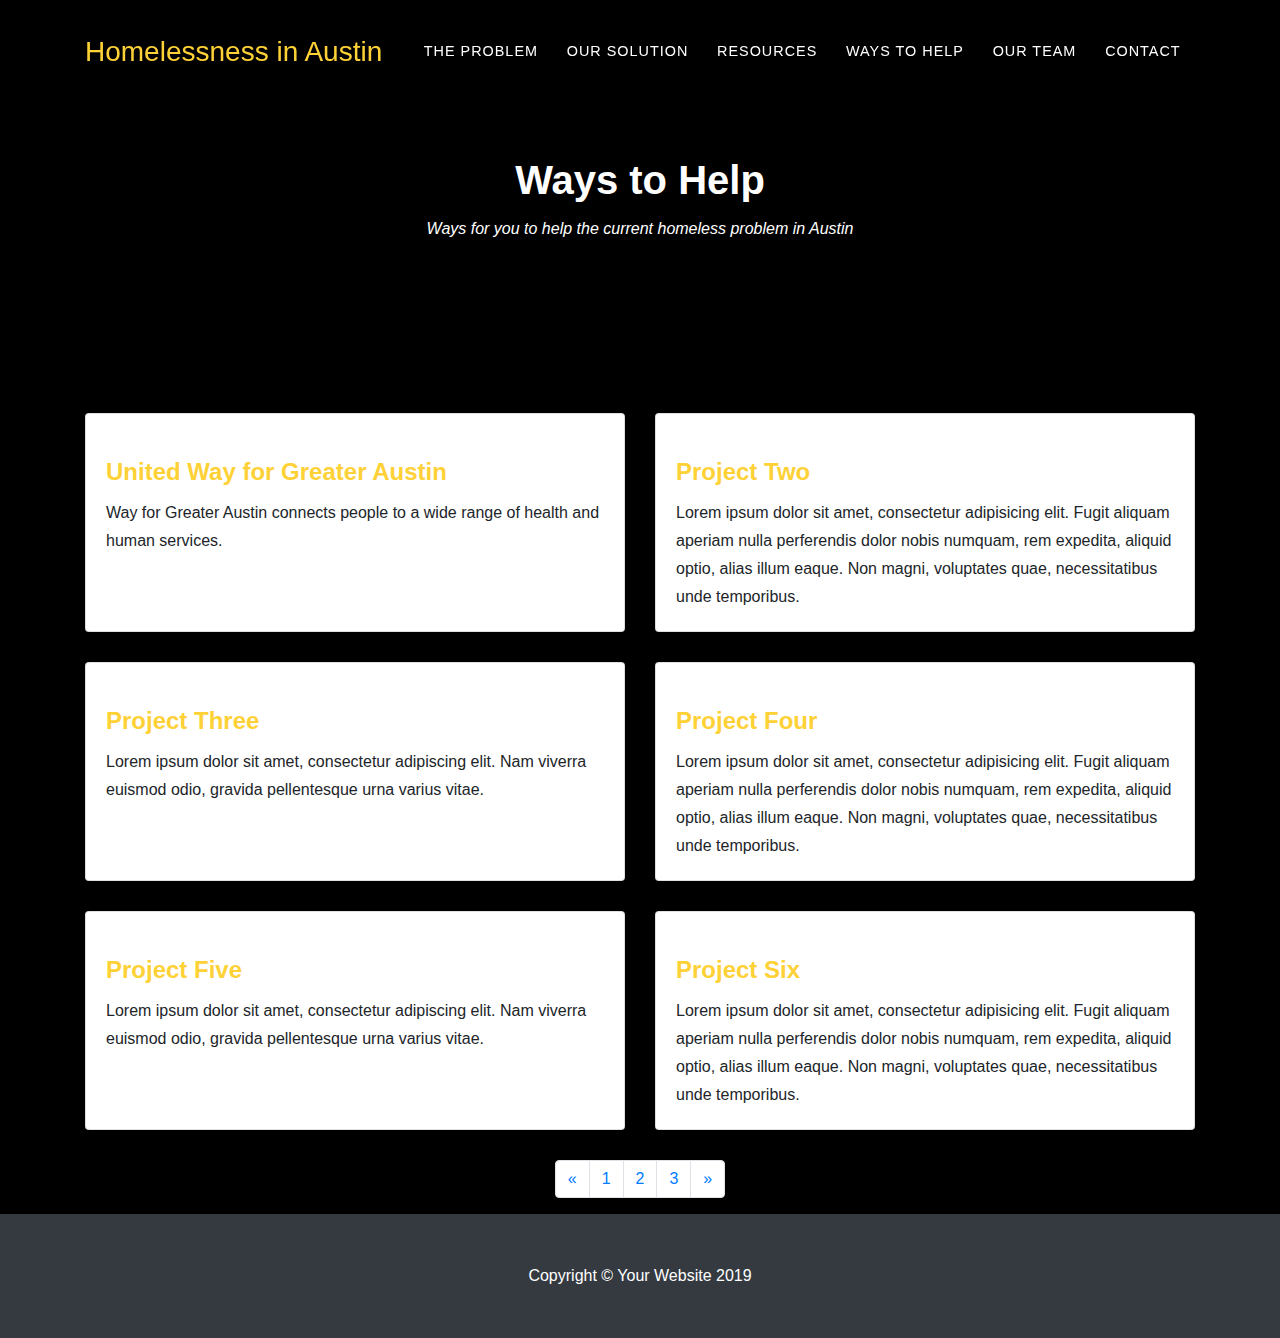
==== templates/help.html @ f566edd9 "Changes as of 2.24.2020" ====
<!DOCTYPE html>
<html lang="en">

<head>

  <meta charset="utf-8">
  <meta name="viewport" content="width=device-width, initial-scale=1, shrink-to-fit=no">
  <meta name="description" content="">
  <meta name="author" content="">

  <title>Ways to Help</title>

  <!-- Bootstrap core CSS -->
  <link href="../static/bootstrap.min.css" rel="stylesheet">

  <!-- Custom styles for this template -->
  <link href="../static/modern-business.css" rel="stylesheet">
  <link href="../static/agency.css" rel="stylesheet">

</head>

<body id="page-top">

    <!-- Navigation -->
  <nav class="navbar navbar-expand-lg navbar-dark fixed-top" id="mainNav">
    <div class="container">
      <a class="navbar-brand js-scroll-trigger" href="https://areye2020.pythonanywhere.com/">Homelessness in Austin</a>
      <button class="navbar-toggler navbar-toggler-right" type="button" data-toggle="collapse" data-target="#navbarResponsive" aria-controls="navbarResponsive" aria-expanded="false" aria-label="Toggle navigation">
        Menu
        <i class="fas fa-bars"></i>
      </button>
      <div class="collapse navbar-collapse" id="navbarResponsive">
        <ul class="navbar-nav text-uppercase ml-auto">
          <li class="nav-item">
            <a class="nav-link js-scroll-trigger" href="https://areye2020.pythonanywhere.com#services">The Problem</a>
          </li>
          <li class="nav-item">
            <a class="nav-link js-scroll-trigger" href="https://areye2020.pythonanywhere.com#about">Our Solution</a>
          </li>
          <li class="nav-item">
            <a class="nav-link js-scroll-trigger" href="https://areye2020.pythonanywhere.com/resources">Resources</a>
          </li>
          <li class="nav-item">
            <a class="nav-link js-scroll-trigger" href="https://areye2020.pythonanywhere.com/help">Ways to Help</a>
          </li>
          <li class="nav-item">
            <a class="nav-link js-scroll-trigger" href="https://areye2020.pythonanywhere.com#team">Our Team</a>
          </li>
          <li class="nav-item">
            <a class="nav-link js-scroll-trigger" href="https://areye2020.pythonanywhere.com#contact">Contact</a>
          </li>
        </ul>
      </div>
    </div>
  </nav>

  <style>
      #page-top{
        background-color: black;
      }
  </style>

    <section class="page-section" id="title">
    <div class="container">
      <div class="row">
        <div class="col-lg-12 text-center">
          <h2 class="section-heading">Ways to Help</h2>
          <h3 class="section-subheading">Ways for you to help the current homeless problem in Austin</h3>
        </div>
      </div>
    </div>
  </section>

  <style>
      .section-heading{
          color: white;
      }
      .section-subheading{
          color: white;
      }
  </style>


  <!-- Page Content -->
  <div class="container">
    <div class="row">
      <div class="col-lg-6 portfolio-item">
        <div class="card h-100">
          <a href="/h1"><img class="card-img-top" src="http://placehold.it/700x400" alt=""></a>
          <div class="card-body">
            <h4 class="card-title">
              <a href="/h1">United Way for Greater Austin</a>
            </h4>
            <p class="card-text">Way for Greater Austin connects people to a wide range of health and human services.</p>
          </div>
        </div>
      </div>
      <div class="col-lg-6 portfolio-item">
        <div class="card h-100">
          <a href="/h2"><img class="card-img-top" src="http://placehold.it/700x400" alt=""></a>
          <div class="card-body">
            <h4 class="card-title">
              <a href="/h2">Project Two</a>
            </h4>
            <p class="card-text">Lorem ipsum dolor sit amet, consectetur adipisicing elit. Fugit aliquam aperiam nulla perferendis dolor nobis numquam, rem expedita, aliquid optio, alias illum eaque. Non magni, voluptates quae, necessitatibus unde temporibus.</p>
          </div>
        </div>
      </div>
      <div class="col-lg-6 portfolio-item">
        <div class="card h-100">
          <a href="/h3"><img class="card-img-top" src="http://placehold.it/700x400" alt=""></a>
          <div class="card-body">
            <h4 class="card-title">
              <a href="/h3">Project Three</a>
            </h4>
            <p class="card-text">Lorem ipsum dolor sit amet, consectetur adipiscing elit. Nam viverra euismod odio, gravida pellentesque urna varius vitae.</p>
          </div>
        </div>
      </div>
      <div class="col-lg-6 portfolio-item">
        <div class="card h-100">
          <a href="/h4"><img class="card-img-top" src="http://placehold.it/700x400" alt=""></a>
          <div class="card-body">
            <h4 class="card-title">
              <a href="/h4">Project Four</a>
            </h4>
            <p class="card-text">Lorem ipsum dolor sit amet, consectetur adipisicing elit. Fugit aliquam aperiam nulla perferendis dolor nobis numquam, rem expedita, aliquid optio, alias illum eaque. Non magni, voluptates quae, necessitatibus unde temporibus.</p>
          </div>
        </div>
      </div>
      <div class="col-lg-6 portfolio-item">
        <div class="card h-100">
          <a href="/h5"><img class="card-img-top" src="http://placehold.it/700x400" alt=""></a>
          <div class="card-body">
            <h4 class="card-title">
              <a href="/h5">Project Five</a>
            </h4>
            <p class="card-text">Lorem ipsum dolor sit amet, consectetur adipiscing elit. Nam viverra euismod odio, gravida pellentesque urna varius vitae.</p>
          </div>
        </div>
      </div>
      <div class="col-lg-6 portfolio-item">
        <div class="card h-100">
          <a href="/h6"><img class="card-img-top" src="http://placehold.it/700x400" alt=""></a>
          <div class="card-body">
            <h4 class="card-title">
              <a href="/h6">Project Six</a>
            </h4>
            <p class="card-text">Lorem ipsum dolor sit amet, consectetur adipisicing elit. Fugit aliquam aperiam nulla perferendis dolor nobis numquam, rem expedita, aliquid optio, alias illum eaque. Non magni, voluptates quae, necessitatibus unde temporibus.</p>
          </div>
        </div>
      </div>
    </div>
    <!-- /.row -->

    <!-- Pagination -->
    <ul class="pagination justify-content-center">
      <li class="page-item">
        <a class="page-link" href="#" aria-label="Previous">
          <span aria-hidden="true">&laquo;</span>
          <span class="sr-only">Previous</span>
        </a>
      </li>
      <li class="page-item">
        <a class="page-link" href="#">1</a>
      </li>
      <li class="page-item">
        <a class="page-link" href="#">2</a>
      </li>
      <li class="page-item">
        <a class="page-link" href="#">3</a>
      </li>
      <li class="page-item">
        <a class="page-link" href="#" aria-label="Next">
          <span aria-hidden="true">&raquo;</span>
          <span class="sr-only">Next</span>
        </a>
      </li>
    </ul>

  </div>
  <!-- /.container -->

  <!-- Footer -->
  <footer class="py-5 bg-dark">
    <div class="container">
      <p class="m-0 text-center text-white">Copyright &copy; Your Website 2019</p>
    </div>
    <!-- /.container -->
  </footer>

  <!-- Bootstrap core JavaScript -->
  <script src="../static/jquery.min.js"></script>
  <script src="../static/bootstrap.bundle.min.js"></script>

  <!-- Plugin JavaScript -->
  <script src="../static/jquery.easing.min.js"></script>

  <!-- Contact form JavaScript -->
  <script src="../static/jqBootstrapValidation.js"></script>
  <script src="../static/contact_me.js"></script>

  <!-- Custom scripts for this template -->
  <script src="../static/agency.min.js"></script>

</body>

</html>
---- static/modern-business.css ----
/*!
 * Start Bootstrap - Modern Business (https://startbootstrap.com/template-overviews/modern-business)
 * Copyright 2013-2019 Start Bootstrap
 * Licensed under MIT (https://github.com/BlackrockDigital/startbootstrap-logomodern-business-nav/blob/master/LICENSE)
 */
body {
  padding-top: 56px;
}

.carousel-item {
  height: 65vh;
  min-height: 300px;
  background: no-repeat center center scroll;
  -webkit-background-size: cover;
  -moz-background-size: cover;
  -o-background-size: cover;
  background-size: cover;
}

.portfolio-item {
  margin-bottom: 30px;
}
---- static/agency.css ----
/*!
 * Start Bootstrap - Agency v5.2.2 (https://startbootstrap.com/template-overviews/agency)
 * Copyright 2013-2019 Start Bootstrap
 * Licensed under MIT (https://github.com/BlackrockDigital/startbootstrap-agency/blob/master/LICENSE)
 */

body {
  overflow-x: hidden;
  font-family: 'Roboto Slab', -apple-system, BlinkMacSystemFont, 'Segoe UI', Roboto, 'Helvetica Neue', Arial, sans-serif, 'Apple Color Emoji', 'Segoe UI Emoji', 'Segoe UI Symbol', 'Noto Color Emoji';
}

p {
  line-height: 1.75;
}

a {
  color: #fed136;
}

a:hover {
  color: #fec503;
}

.text-primary {
  color: #fed136 !important;
}

h1,
h2,
h3,
h4,
h5,
h6 {
  font-weight: 700;
  font-family: 'Montserrat', -apple-system, BlinkMacSystemFont, 'Segoe UI', Roboto, 'Helvetica Neue', Arial, sans-serif, 'Apple Color Emoji', 'Segoe UI Emoji', 'Segoe UI Symbol', 'Noto Color Emoji';
}

.page-section {
  padding: 100px 0;
}

.page-section h2.section-heading {
  font-size: 40px;
  margin-top: 0;
  margin-bottom: 15px;
}

.page-section h3.section-subheading {
  font-size: 16px;
  font-weight: 400;
  font-style: italic;
  margin-bottom: 75px;
  text-transform: none;
  font-family: 'Droid Serif', -apple-system, BlinkMacSystemFont, 'Segoe UI', Roboto, 'Helvetica Neue', Arial, sans-serif, 'Apple Color Emoji', 'Segoe UI Emoji', 'Segoe UI Symbol', 'Noto Color Emoji';
}

@media (min-width: 768px) {
  section {
    padding: 150px 0;
  }
}

::-moz-selection {
  background: #fed136;
  text-shadow: none;
}

::selection {
  background: #fed136;
  text-shadow: none;
}

img::-moz-selection {
  background: transparent;
}

img::selection {
  background: transparent;
}

img::-moz-selection {
  background: transparent;
}

.btn {
  font-family: 'Montserrat', -apple-system, BlinkMacSystemFont, 'Segoe UI', Roboto, 'Helvetica Neue', Arial, sans-serif, 'Apple Color Emoji', 'Segoe UI Emoji', 'Segoe UI Symbol', 'Noto Color Emoji';
  font-weight: 700;
}

.btn-xl {
  font-size: 18px;
  padding: 20px 40px;
}

.btn-primary {
  background-color: #fed136;
  border-color: #fed136;
}

.btn-primary:active, .btn-primary:focus, .btn-primary:hover {
  background-color: #fec810 !important;
  border-color: #fec810 !important;
  color: white;
}

.btn-primary:active, .btn-primary:focus {
  box-shadow: 0 0 0 0.2rem rgba(254, 209, 55, 0.5) !important;
}

#mainNav {
  background-color: #212529;
}

#mainNav .navbar-toggler {
  font-size: 12px;
  right: 0;
  padding: 13px;
  text-transform: uppercase;
  color: white;
  border: 0;
  background-color: #fed136;
  font-family: 'Montserrat', -apple-system, BlinkMacSystemFont, 'Segoe UI', Roboto, 'Helvetica Neue', Arial, sans-serif, 'Apple Color Emoji', 'Segoe UI Emoji', 'Segoe UI Symbol', 'Noto Color Emoji';
}

#mainNav .navbar-brand {
  color: #fed136;
  font-family: 'Kaushan Script', -apple-system, BlinkMacSystemFont, 'Segoe UI', Roboto, 'Helvetica Neue', Arial, sans-serif, 'Apple Color Emoji', 'Segoe UI Emoji', 'Segoe UI Symbol', 'Noto Color Emoji';
}

#mainNav .navbar-brand.active, #mainNav .navbar-brand:active, #mainNav .navbar-brand:focus, #mainNav .navbar-brand:hover {
  color: #fec503;
}

#mainNav .navbar-nav .nav-item .nav-link {
  font-size: 90%;
  font-weight: 400;
  padding: 0.75em 0;
  letter-spacing: 1px;
  color: white;
  font-family: 'Montserrat', -apple-system, BlinkMacSystemFont, 'Segoe UI', Roboto, 'Helvetica Neue', Arial, sans-serif, 'Apple Color Emoji', 'Segoe UI Emoji', 'Segoe UI Symbol', 'Noto Color Emoji';
}

#mainNav .navbar-nav .nav-item .nav-link.active, #mainNav .navbar-nav .nav-item .nav-link:hover {
  color: #fed136;
}

@media (min-width: 992px) {
  #mainNav {
    padding-top: 25px;
    padding-bottom: 25px;
    transition: padding-top 0.3s, padding-bottom 0.3s;
    border: none;
    background-color: transparent;
  }
  #mainNav .navbar-brand {
    font-size: 1.75em;
    transition: all 0.3s;
  }
  #mainNav .navbar-nav .nav-item .nav-link {
    padding: 1.1em 1em !important;
  }
  #mainNav.navbar-shrink {
    padding-top: 0;
    padding-bottom: 0;
    background-color: #212529;
  }
  #mainNav.navbar-shrink .navbar-brand {
    font-size: 1.25em;
    padding: 12px 0;
  }
}

header.masthead {
  text-align: center;
  color: white;
  background-image: url("../static/Screen Shot 2020-02-12 at 9.13.33 PM.png");
  background-repeat: no-repeat;
  background-attachment: scroll;
  background-position: center center;
  background-size: cover;
}

header.masthead .intro-text {
  padding-top: 150px;
  padding-bottom: 100px;
}

header.masthead .intro-text .intro-lead-in {
  font-size: 22px;
  font-style: italic;
  line-height: 22px;
  margin-bottom: 25px;
  font-family: 'Droid Serif', -apple-system, BlinkMacSystemFont, 'Segoe UI', Roboto, 'Helvetica Neue', Arial, sans-serif, 'Apple Color Emoji', 'Segoe UI Emoji', 'Segoe UI Symbol', 'Noto Color Emoji';
}

header.masthead .intro-text .intro-heading {
  font-size: 50px;
  font-weight: 700;
  line-height: 50px;
  margin-bottom: 25px;
  font-family: 'Montserrat', -apple-system, BlinkMacSystemFont, 'Segoe UI', Roboto, 'Helvetica Neue', Arial, sans-serif, 'Apple Color Emoji', 'Segoe UI Emoji', 'Segoe UI Symbol', 'Noto Color Emoji';
}

@media (min-width: 768px) {
  header.masthead .intro-text {
    padding-top: 300px;
    padding-bottom: 200px;
  }
  header.masthead .intro-text .intro-lead-in {
    font-size: 40px;
    font-style: italic;
    line-height: 40px;
    margin-bottom: 25px;
    font-family: 'Droid Serif', -apple-system, BlinkMacSystemFont, 'Segoe UI', Roboto, 'Helvetica Neue', Arial, sans-serif, 'Apple Color Emoji', 'Segoe UI Emoji', 'Segoe UI Symbol', 'Noto Color Emoji';
  }
  header.masthead .intro-text .intro-heading {
    font-size: 75px;
    font-weight: 700;
    line-height: 75px;
    margin-bottom: 50px;
    font-family: 'Montserrat', -apple-system, BlinkMacSystemFont, 'Segoe UI', Roboto, 'Helvetica Neue', Arial, sans-serif, 'Apple Color Emoji', 'Segoe UI Emoji', 'Segoe UI Symbol', 'Noto Color Emoji';
  }
}

.service-heading {
  margin: 15px 0;
  text-transform: none;
}

#portfolio .portfolio-item {
  right: 0;
  margin: 0 0 15px;
}

#portfolio .portfolio-item .portfolio-link {
  position: relative;
  display: block;
  max-width: 400px;
  margin: 0 auto;
  cursor: pointer;
}

#portfolio .portfolio-item .portfolio-link .portfolio-hover {
  position: absolute;
  width: 100%;
  height: 100%;
  transition: all ease 0.5s;
  opacity: 0;
  background: rgba(254, 209, 54, 0.9);
}

#portfolio .portfolio-item .portfolio-link .portfolio-hover:hover {
  opacity: 1;
}

#portfolio .portfolio-item .portfolio-link .portfolio-hover .portfolio-hover-content {
  font-size: 20px;
  position: absolute;
  top: 50%;
  width: 100%;
  height: 20px;
  margin-top: -12px;
  text-align: center;
  color: white;
}

#portfolio .portfolio-item .portfolio-link .portfolio-hover .portfolio-hover-content i {
  margin-top: -12px;
}

#portfolio .portfolio-item .portfolio-link .portfolio-hover .portfolio-hover-content h3,
#portfolio .portfolio-item .portfolio-link .portfolio-hover .portfolio-hover-content h4 {
  margin: 0;
}

#portfolio .portfolio-item .portfolio-caption {
  max-width: 400px;
  margin: 0 auto;
  padding: 25px;
  text-align: center;
  background-color: #fff;
}

#portfolio .portfolio-item .portfolio-caption h4 {
  margin: 0;
  text-transform: none;
}

#portfolio .portfolio-item .portfolio-caption p {
  font-size: 16px;
  font-style: italic;
  margin: 0;
  font-family: 'Droid Serif', -apple-system, BlinkMacSystemFont, 'Segoe UI', Roboto, 'Helvetica Neue', Arial, sans-serif, 'Apple Color Emoji', 'Segoe UI Emoji', 'Segoe UI Symbol', 'Noto Color Emoji';
}

#portfolio * {
  z-index: 2;
}

@media (min-width: 767px) {
  #portfolio .portfolio-item {
    margin: 0 0 30px;
  }
}

.portfolio-modal .modal-dialog {
  margin: 1rem;
  max-width: 100vw;
}

.portfolio-modal .modal-content {
  padding: 100px 0;
  text-align: center;
}

.portfolio-modal .modal-content h2 {
  font-size: 3em;
  margin-bottom: 15px;
}

.portfolio-modal .modal-content p {
  margin-bottom: 30px;
}

.portfolio-modal .modal-content p.item-intro {
  font-size: 16px;
  font-style: italic;
  margin: 20px 0 30px;
  font-family: 'Droid Serif', -apple-system, BlinkMacSystemFont, 'Segoe UI', Roboto, 'Helvetica Neue', Arial, sans-serif, 'Apple Color Emoji', 'Segoe UI Emoji', 'Segoe UI Symbol', 'Noto Color Emoji';
}

.portfolio-modal .modal-content ul.list-inline {
  margin-top: 0;
  margin-bottom: 30px;
}

.portfolio-modal .modal-content img {
  margin-bottom: 30px;
}

.portfolio-modal .modal-content button {
  cursor: pointer;
}

.portfolio-modal .close-modal {
  position: absolute;
  top: 25px;
  right: 25px;
  width: 75px;
  height: 75px;
  cursor: pointer;
  background-color: transparent;
}

.portfolio-modal .close-modal:hover {
  opacity: 0.3;
}

.portfolio-modal .close-modal .lr {
  /* Safari and Chrome */
  z-index: 1051;
  width: 1px;
  height: 75px;
  margin-left: 35px;
  /* IE 9 */
  transform: rotate(45deg);
  background-color: #212529;
}

.portfolio-modal .close-modal .lr .rl {
  /* Safari and Chrome */
  z-index: 1052;
  width: 1px;
  height: 75px;
  /* IE 9 */
  transform: rotate(90deg);
  background-color: #212529;
}

.timeline {
  position: relative;
  padding: 0;
  list-style: none;
}

.timeline:before {
  position: absolute;
  top: 0;
  bottom: 0;
  left: 40px;
  width: 2px;
  margin-left: -1.5px;
  content: '';
  background-color: #e9ecef;
}

.timeline > li {
  position: relative;
  min-height: 50px;
  margin-bottom: 50px;
}

.timeline > li:after, .timeline > li:before {
  display: table;
  content: ' ';
}

.timeline > li:after {
  clear: both;
}

.timeline > li .timeline-panel {
  position: relative;
  float: right;
  width: 100%;
  padding: 0 20px 0 100px;
  text-align: left;
}

.timeline > li .timeline-panel:before {
  right: auto;
  left: -15px;
  border-right-width: 15px;
  border-left-width: 0;
}

.timeline > li .timeline-panel:after {
  right: auto;
  left: -14px;
  border-right-width: 14px;
  border-left-width: 0;
}

.timeline > li .timeline-image {
  position: absolute;
  z-index: 100;
  left: 0;
  width: 80px;
  height: 80px;
  margin-left: 0;
  text-align: center;
  color: white;
  border: 7px solid #e9ecef;
  border-radius: 100%;
  background-color: #fed136;
}

.timeline > li .timeline-image h4 {
  font-size: 10px;
  line-height: 14px;
  margin-top: 12px;
}

.timeline > li.timeline-inverted > .timeline-panel {
  float: right;
  padding: 0 20px 0 100px;
  text-align: left;
}

.timeline > li.timeline-inverted > .timeline-panel:before {
  right: auto;
  left: -15px;
  border-right-width: 15px;
  border-left-width: 0;
}

.timeline > li.timeline-inverted > .timeline-panel:after {
  right: auto;
  left: -14px;
  border-right-width: 14px;
  border-left-width: 0;
}

.timeline > li:last-child {
  margin-bottom: 0;
}

.timeline .timeline-heading h4 {
  margin-top: 0;
  color: inherit;
}

.timeline .timeline-heading h4.subheading {
  text-transform: none;
}

.timeline .timeline-body > ul,
.timeline .timeline-body > p {
  margin-bottom: 0;
}

@media (min-width: 768px) {
  .timeline:before {
    left: 50%;
  }
  .timeline > li {
    min-height: 100px;
    margin-bottom: 100px;
  }
  .timeline > li .timeline-panel {
    float: left;
    width: 41%;
    padding: 0 20px 20px 30px;
    text-align: right;
  }
  .timeline > li .timeline-image {
    left: 50%;
    width: 100px;
    height: 100px;
    margin-left: -50px;
  }
  .timeline > li .timeline-image h4 {
    font-size: 13px;
    line-height: 18px;
    margin-top: 16px;
  }
  .timeline > li.timeline-inverted > .timeline-panel {
    float: right;
    padding: 0 30px 20px 20px;
    text-align: left;
  }
}

@media (min-width: 992px) {
  .timeline > li {
    min-height: 150px;
  }
  .timeline > li .timeline-panel {
    padding: 0 20px 20px;
  }
  .timeline > li .timeline-image {
    width: 150px;
    height: 150px;
    margin-left: -75px;
  }
  .timeline > li .timeline-image h4 {
    font-size: 18px;
    line-height: 26px;
    margin-top: 30px;
  }
  .timeline > li.timeline-inverted > .timeline-panel {
    padding: 0 20px 20px;
  }
}

@media (min-width: 1200px) {
  .timeline > li {
    min-height: 170px;
  }
  .timeline > li .timeline-panel {
    padding: 0 20px 20px 100px;
  }
  .timeline > li .timeline-image {
    width: 170px;
    height: 170px;
    margin-left: -85px;
  }
  .timeline > li .timeline-image h4 {
    margin-top: 40px;
  }
  .timeline > li.timeline-inverted > .timeline-panel {
    padding: 0 100px 20px 20px;
  }
}

.team-member {
  margin-bottom: 50px;
  text-align: center;
}

.team-member img {
  width: 225px;
  height: 225px;
  border: 7px solid rgba(0, 0, 0, 0.1);
}

.team-member h4 {
  margin-top: 25px;
  margin-bottom: 0;
  text-transform: none;
}

.team-member p {
  margin-top: 0;
}

section#contact {
  background-color: #212529;
  background-image: url("../img/map-image.png");
  background-repeat: no-repeat;
  background-position: center;
}

section#contact .section-heading {
  color: #fff;
}

section#contact .form-group {
  margin-bottom: 25px;
}

section#contact .form-group input,
section#contact .form-group textarea {
  padding: 20px;
}

section#contact .form-group input.form-control {
  height: auto;
}

section#contact .form-group textarea.form-control {
  height: 248px;
}

section#contact .form-control:focus {
  border-color: #fed136;
  box-shadow: none;
}

section#contact ::-webkit-input-placeholder {
  font-weight: 700;
  color: #ced4da;
  font-family: 'Montserrat', -apple-system, BlinkMacSystemFont, 'Segoe UI', Roboto, 'Helvetica Neue', Arial, sans-serif, 'Apple Color Emoji', 'Segoe UI Emoji', 'Segoe UI Symbol', 'Noto Color Emoji';
}

section#contact :-moz-placeholder {
  font-weight: 700;
  color: #ced4da;
  font-family: 'Montserrat', -apple-system, BlinkMacSystemFont, 'Segoe UI', Roboto, 'Helvetica Neue', Arial, sans-serif, 'Apple Color Emoji', 'Segoe UI Emoji', 'Segoe UI Symbol', 'Noto Color Emoji';
}

section#contact ::-moz-placeholder {
  font-weight: 700;
  color: #ced4da;
  font-family: 'Montserrat', -apple-system, BlinkMacSystemFont, 'Segoe UI', Roboto, 'Helvetica Neue', Arial, sans-serif, 'Apple Color Emoji', 'Segoe UI Emoji', 'Segoe UI Symbol', 'Noto Color Emoji';
}

section#contact :-ms-input-placeholder {
  font-weight: 700;
  color: #ced4da;
  font-family: 'Montserrat', -apple-system, BlinkMacSystemFont, 'Segoe UI', Roboto, 'Helvetica Neue', Arial, sans-serif, 'Apple Color Emoji', 'Segoe UI Emoji', 'Segoe UI Symbol', 'Noto Color Emoji';
}

.footer {
  padding: 25px 0;
  text-align: center;
}

.footer span.copyright {
  font-size: 90%;
  line-height: 40px;
  text-transform: none;
  font-family: 'Montserrat', -apple-system, BlinkMacSystemFont, 'Segoe UI', Roboto, 'Helvetica Neue', Arial, sans-serif, 'Apple Color Emoji', 'Segoe UI Emoji', 'Segoe UI Symbol', 'Noto Color Emoji';
}

.footer ul.quicklinks {
  font-size: 90%;
  line-height: 40px;
  margin-bottom: 0;
  text-transform: none;
  font-family: 'Montserrat', -apple-system, BlinkMacSystemFont, 'Segoe UI', Roboto, 'Helvetica Neue', Arial, sans-serif, 'Apple Color Emoji', 'Segoe UI Emoji', 'Segoe UI Symbol', 'Noto Color Emoji';
}

ul.social-buttons {
  margin-bottom: 0;
}

ul.social-buttons li a {
  font-size: 20px;
  line-height: 50px;
  display: block;
  width: 50px;
  height: 50px;
  transition: all 0.3s;
  color: white;
  border-radius: 100%;
  outline: none;
  background-color: #212529;
}

ul.social-buttons li a:active, ul.social-buttons li a:focus, ul.social-buttons li a:hover {
  background-color: #fed136;
}
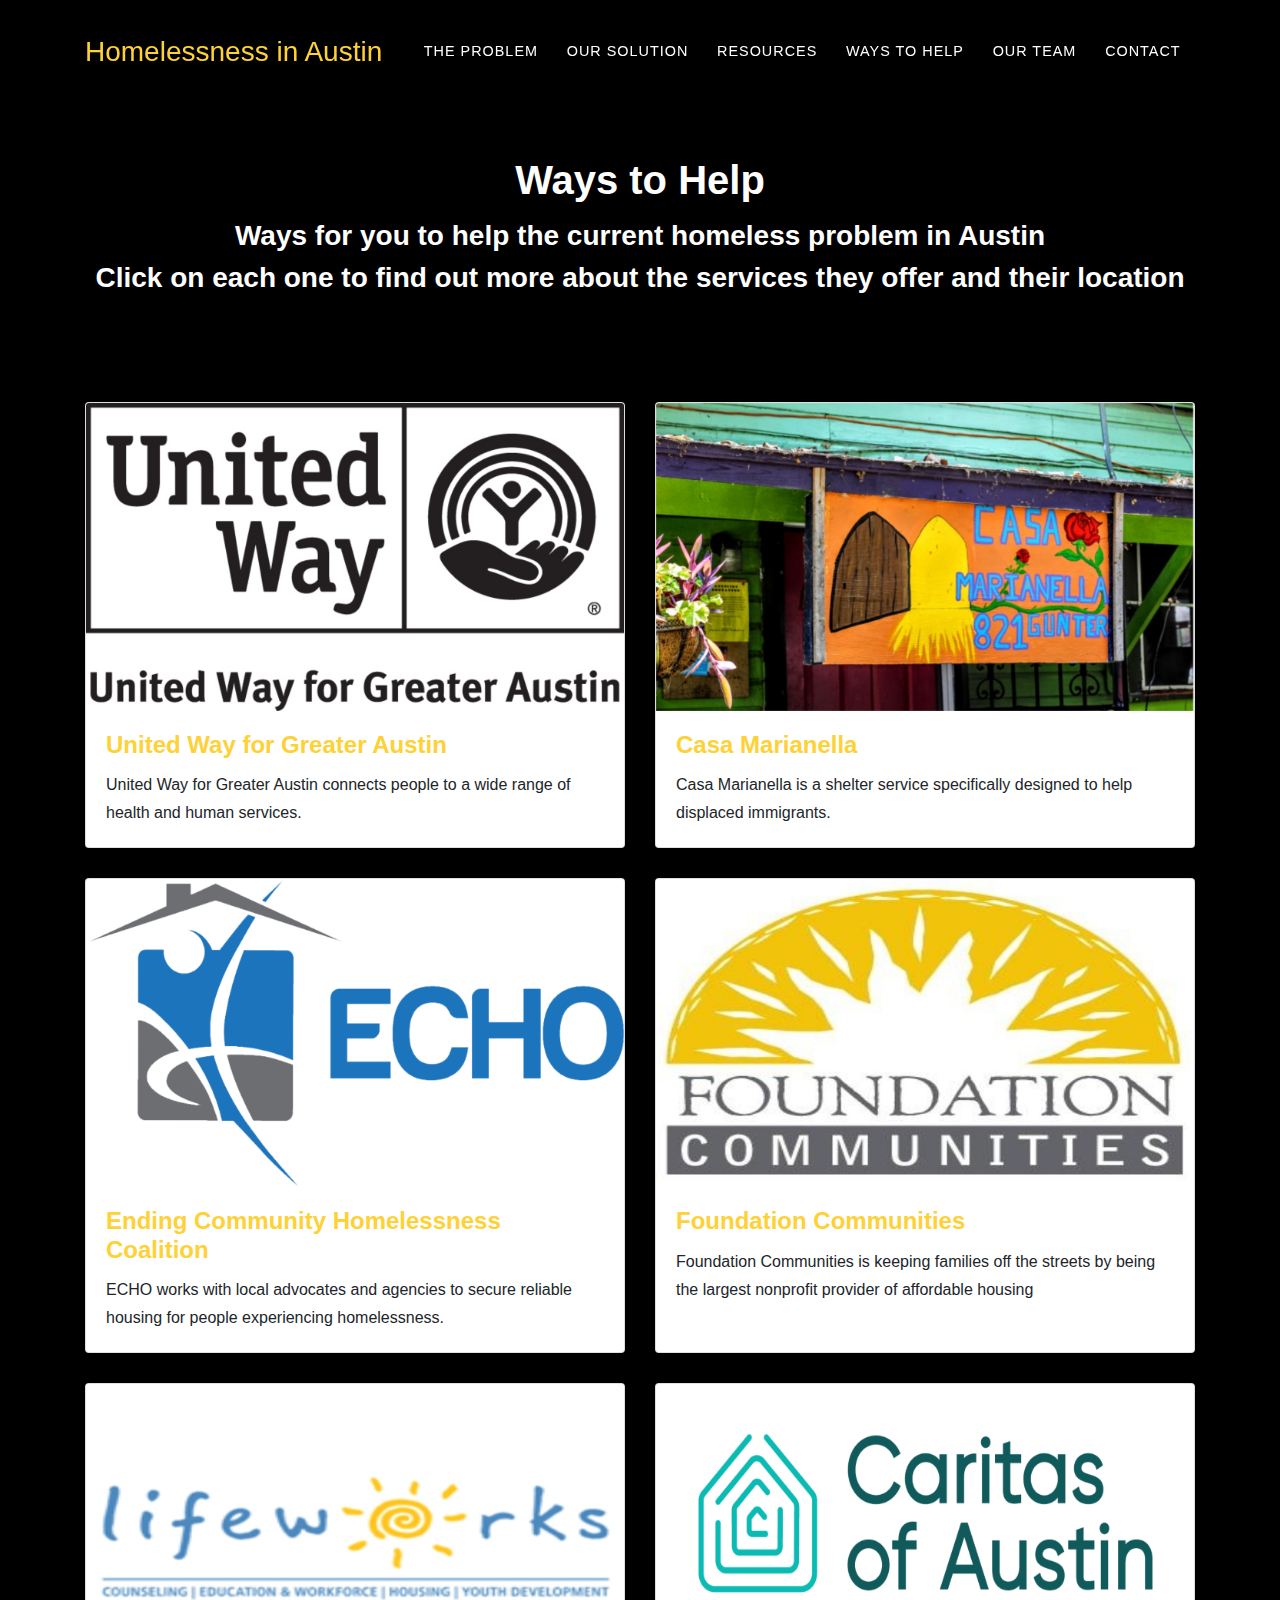
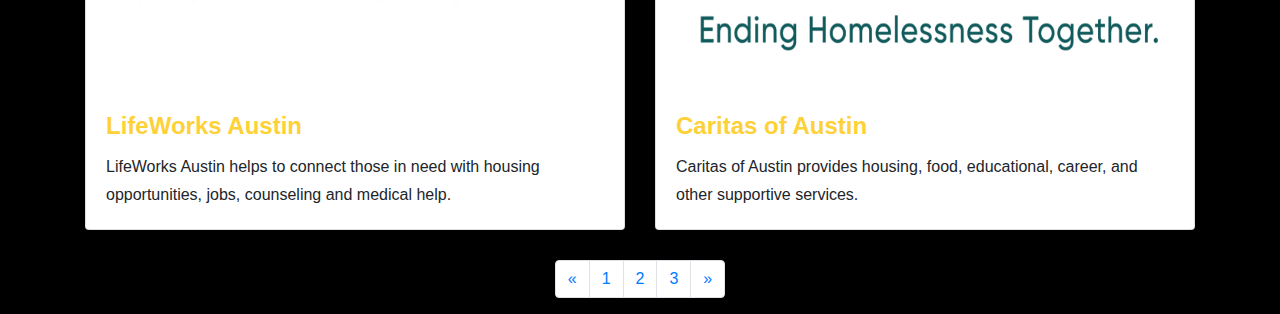
==== commit 154383fe: "FINAL CHANGESgit status! 2.27.2020" ====
--- a/templates/help.html
+++ b/templates/help.html
@@ -65,7 +65,8 @@
       <div class="row">
         <div class="col-lg-12 text-center">
           <h2 class="section-heading">Ways to Help</h2>
-          <h3 class="section-subheading">Ways for you to help the current homeless problem in Austin</h3>
+          <h3 class="section-heading">Ways for you to help the current homeless problem in Austin</h3>
+          <h3 class="section-heading">Click on each one to find out more about the services they offer and their location</h3>
         </div>
       </div>
     </div>
@@ -86,67 +87,67 @@
     <div class="row">
       <div class="col-lg-6 portfolio-item">
         <div class="card h-100">
-          <a href="/h1"><img class="card-img-top" src="http://placehold.it/700x400" alt=""></a>
+          <a href="/h1"><img class="card-img-top" src="../static/UW1.jpg" alt=""></a>
           <div class="card-body">
             <h4 class="card-title">
               <a href="/h1">United Way for Greater Austin</a>
             </h4>
-            <p class="card-text">Way for Greater Austin connects people to a wide range of health and human services.</p>
-          </div>
-        </div>
-      </div>
-      <div class="col-lg-6 portfolio-item">
-        <div class="card h-100">
-          <a href="/h2"><img class="card-img-top" src="http://placehold.it/700x400" alt=""></a>
-          <div class="card-body">
-            <h4 class="card-title">
-              <a href="/h2">Project Two</a>
-            </h4>
-            <p class="card-text">Lorem ipsum dolor sit amet, consectetur adipisicing elit. Fugit aliquam aperiam nulla perferendis dolor nobis numquam, rem expedita, aliquid optio, alias illum eaque. Non magni, voluptates quae, necessitatibus unde temporibus.</p>
-          </div>
-        </div>
-      </div>
-      <div class="col-lg-6 portfolio-item">
-        <div class="card h-100">
-          <a href="/h3"><img class="card-img-top" src="http://placehold.it/700x400" alt=""></a>
-          <div class="card-body">
-            <h4 class="card-title">
-              <a href="/h3">Project Three</a>
-            </h4>
-            <p class="card-text">Lorem ipsum dolor sit amet, consectetur adipiscing elit. Nam viverra euismod odio, gravida pellentesque urna varius vitae.</p>
-          </div>
-        </div>
-      </div>
-      <div class="col-lg-6 portfolio-item">
-        <div class="card h-100">
-          <a href="/h4"><img class="card-img-top" src="http://placehold.it/700x400" alt=""></a>
-          <div class="card-body">
-            <h4 class="card-title">
-              <a href="/h4">Project Four</a>
-            </h4>
-            <p class="card-text">Lorem ipsum dolor sit amet, consectetur adipisicing elit. Fugit aliquam aperiam nulla perferendis dolor nobis numquam, rem expedita, aliquid optio, alias illum eaque. Non magni, voluptates quae, necessitatibus unde temporibus.</p>
-          </div>
-        </div>
-      </div>
-      <div class="col-lg-6 portfolio-item">
-        <div class="card h-100">
-          <a href="/h5"><img class="card-img-top" src="http://placehold.it/700x400" alt=""></a>
-          <div class="card-body">
-            <h4 class="card-title">
-              <a href="/h5">Project Five</a>
-            </h4>
-            <p class="card-text">Lorem ipsum dolor sit amet, consectetur adipiscing elit. Nam viverra euismod odio, gravida pellentesque urna varius vitae.</p>
-          </div>
-        </div>
-      </div>
-      <div class="col-lg-6 portfolio-item">
-        <div class="card h-100">
-          <a href="/h6"><img class="card-img-top" src="http://placehold.it/700x400" alt=""></a>
-          <div class="card-body">
-            <h4 class="card-title">
-              <a href="/h6">Project Six</a>
-            </h4>
-            <p class="card-text">Lorem ipsum dolor sit amet, consectetur adipisicing elit. Fugit aliquam aperiam nulla perferendis dolor nobis numquam, rem expedita, aliquid optio, alias illum eaque. Non magni, voluptates quae, necessitatibus unde temporibus.</p>
+            <p class="card-text">United Way for Greater Austin connects people to a wide range of health and human services.</p>
+          </div>
+        </div>
+      </div>
+      <div class="col-lg-6 portfolio-item">
+        <div class="card h-100">
+          <a href="/h2"><img class="card-img-top" src="../static/CASA (1).jpg" alt=""></a>
+          <div class="card-body">
+            <h4 class="card-title">
+              <a href="/h2">Casa Marianella</a>
+            </h4>
+            <p class="card-text">Casa Marianella is a shelter service specifically designed to help displaced immigrants.</p>
+          </div>
+        </div>
+      </div>
+      <div class="col-lg-6 portfolio-item">
+        <div class="card h-100">
+          <a href="/h3"><img class="card-img-top" src="../static/echo.png" alt=""></a>
+          <div class="card-body">
+            <h4 class="card-title">
+              <a href="/h3">Ending Community Homelessness Coalition</a>
+            </h4>
+            <p class="card-text">ECHO works with local advocates and agencies to secure reliable housing for people experiencing homelessness.</p>
+          </div>
+        </div>
+      </div>
+      <div class="col-lg-6 portfolio-item">
+        <div class="card h-100">
+          <a href="/h4"><img class="card-img-top" src="../static/fc1.jpg" alt=""></a>
+          <div class="card-body">
+            <h4 class="card-title">
+              <a href="/h4">Foundation Communities</a>
+            </h4>
+            <p class="card-text">Foundation Communities is keeping families off the streets by being the largest nonprofit provider of affordable housing</p>
+          </div>
+        </div>
+      </div>
+      <div class="col-lg-6 portfolio-item">
+        <div class="card h-100">
+          <a href="/h5"><img class="card-img-top" src="../static/LIFE1.jpg" alt=""></a>
+          <div class="card-body">
+            <h4 class="card-title">
+              <a href="/h5">LifeWorks Austin</a>
+            </h4>
+            <p class="card-text">LifeWorks Austin helps to connect those in need with housing opportunities, jobs, counseling and medical help.</p>
+          </div>
+        </div>
+      </div>
+      <div class="col-lg-6 portfolio-item">
+        <div class="card h-100">
+          <a href="/h6"><img class="card-img-top" src="../static/CAR1.png" alt=""></a>
+          <div class="card-body">
+            <h4 class="card-title">
+              <a href="/h6">Caritas of Austin</a>
+            </h4>
+            <p class="card-text">Caritas of Austin provides housing, food, educational, career, and other supportive services.</p>
           </div>
         </div>
       </div>
@@ -181,13 +182,6 @@
   </div>
   <!-- /.container -->
 
-  <!-- Footer -->
-  <footer class="py-5 bg-dark">
-    <div class="container">
-      <p class="m-0 text-center text-white">Copyright &copy; Your Website 2019</p>
-    </div>
-    <!-- /.container -->
-  </footer>
 
   <!-- Bootstrap core JavaScript -->
   <script src="../static/jquery.min.js"></script>
